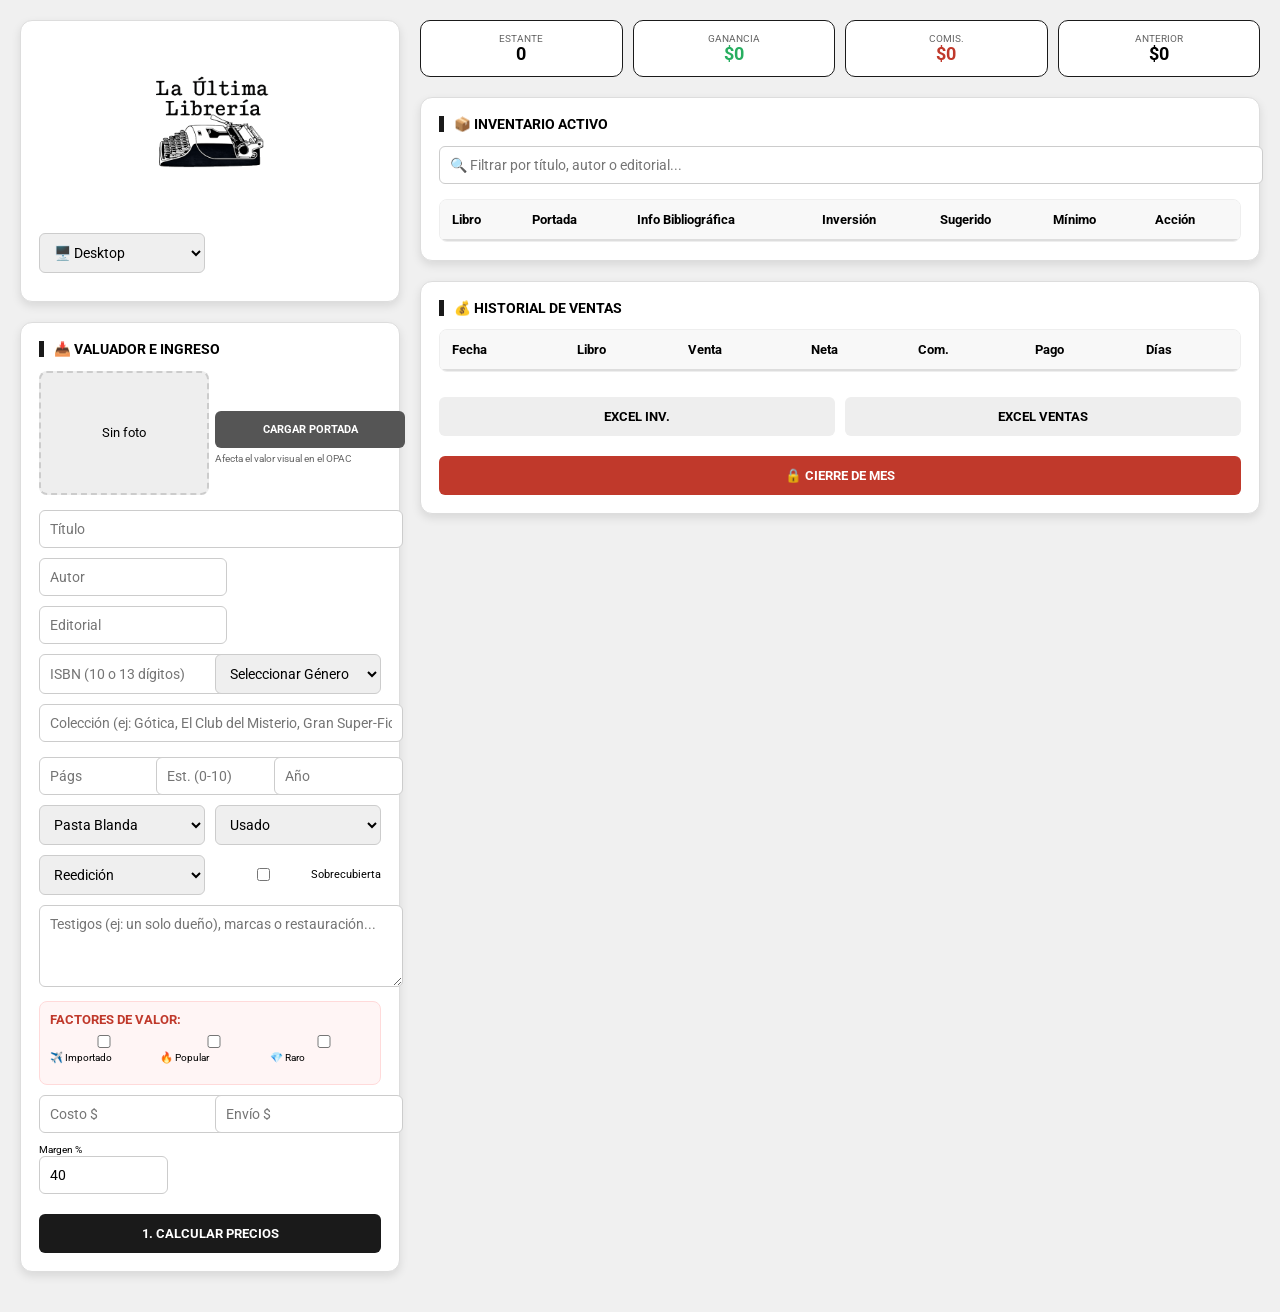
==== index.html @ c77e6f63 "Add files via upload" ====
<!DOCTYPE html>
<html lang="es">
<head>
    <meta charset="UTF-8">
    <meta name="viewport" content="width=device-width, initial-scale=1.0, maximum-scale=1.0, user-scalable=no">
    <title>La Última Librería - Administración Completa</title>
    <link href="https://fonts.googleapis.com/css2?family=Roboto:wght@400;700&display=swap" rel="stylesheet">
    <link rel="stylesheet" href="estilos_principal.css">
</head>
<body>

<div id="viewport">
    <div id="col-izq">
        <div class="card" style="text-align:center">
            <img src="tester2.png" alt="Logo" style="width: 180px; margin-bottom: 10px;">
            <div class="row-2">
                <select id="envSelector" onchange="cambiarEntorno()"><option value="desktop">🖥️ Desktop</option><option value="iphone">📱 iPhone</option></select>
            </div>
        </div>

        <div class="card">
            <h3>📥 Valuador e Ingreso</h3>
            <div class="row-2" style="margin-bottom: 15px;">
                <div id="photo-preview" style="width: 100%; height: 120px; border: 2px dashed #ccc; border-radius: 8px; display: flex; align-items: center; justify-content: center; background: #eee; overflow: hidden;">
                    <small id="placeholder-text">Sin foto</small>
                    <img id="img-render" src="" style="width: 100%; height: 100%; object-fit: cover; display: none;">
                </div>
                <div style="display: flex; flex-direction: column; justify-content: center;">
                    <label class="btn" style="background: #555; color: white; font-size: 0.7rem; text-align: center;">
                        Cargar Portada
                        <input type="file" id="foto-input" accept="image/*" onchange="previewImage(this)" style="display: none;">
                    </label>
                    <small style="font-size: 0.6rem; color: #666; margin-top: 5px;">Afecta el valor visual en el OPAC</small>
                </div>
            </div>
            <input type="text" id="titulo" placeholder="Título" style="margin-bottom:10px">
            <div class="row-2">
                <input type="text" id="autor" placeholder="Autor">
                
            </div>
            <div class="row-2"><input type="text" id="editorial" placeholder="Editorial"></div>
            <div class="row-2">
                <input type="text" id="isbn" placeholder="ISBN (10 o 13 dígitos)">
                <select id="genero">
                    <option value="Sin Categoría">Seleccionar Género</option>
                    <option value="Horror">Horror / Terror</option>
                    <option value="Ciencia Ficción">Ciencia Ficción</option>
                    <option value="Literatura Clásica">Literatura Clásica</option>
                    <option value="Ensayo / Crítica">Ensayo / Crítica</option>
                    <option value="Fantasía">Fantasía</option>
                    <option value="Misterio / Policiaco">Misterio / Policiaco</option>
                </select>
            </div>
            <div class="form-group" style="margin-bottom: 15px;">
                <input type="text" id="coleccion" placeholder="Colección (ej: Gótica, El Club del Misterio, Gran Super-Ficción)">
            </div>
            <div class="row-3">
                <input type="number" id="paginas" placeholder="Págs">
                <input type="number" id="estado" placeholder="Est. (0-10)">
                <input type="number" id="anio" placeholder="Año">
            </div>
            <div class="row-2">
                <select id="pasta"><option value="Blanda">Pasta Blanda</option><option value="Dura">Pasta Dura</option></select>
                <select id="condicion"><option value="Usado">Usado</option><option value="Nuevo">Nuevo</option><option value="Restaurado">Restaurado</option></select>
            </div>
            <div class="row-2">
                <select id="edicion"><option value="Reedición">Reedición</option><option value="1ra Edición">1ra Edición</option></select>
                <label style="font-size:0.7rem; display:flex; align-items:center"><input type="checkbox" id="sobrecubierta"> Sobrecubierta</label>
            </div>
            
            <textarea id="comentarios" placeholder="Testigos (ej: un solo dueño), marcas o restauración..." style="height:60px"></textarea>

            <div class="multiplicadores">
                <small style="display:block; margin-bottom:5px; color:#c0392b; font-weight:bold">FACTORES DE VALOR:</small>
                <div class="row-3">
                    <label style="font-size:0.65rem"><input type="checkbox" id="importado"> ✈️ Importado</label>
                    <label style="font-size:0.65rem"><input type="checkbox" id="popular"> 🔥 Popular</label>
                    <label style="font-size:0.65rem"><input type="checkbox" id="raro"> 💎 Raro</label>
                </div>
            </div>

            <div class="row-2">
                <input type="number" id="costo" placeholder="Costo $">
                <input type="number" id="envio_in" placeholder="Envío $">
            </div>
            <div class="row-3">
                <label style="font-size:0.65rem">Margen %<input type="number" id="margen" value="40"></label>
                <!--
                <label style="font-size:0.65rem">Plat. %<input type="number" id="comision" value="0"></label>
                <label style="font-size:0.65rem">TC % 3.5<input type="number" id="comision_tc" value="0"></label>
                -->
            </div>

            <button class="btn btn-p" onclick="preCalcular()">1. Calcular Precios</button>

            <div id="preViewArea" class="pre-view" style="display:none;">
                <div class="row-2">
                    <!--<div><small>SUGERIDO</small><br><strong id="vSugerido" style="font-size:1.4rem;"></strong></div>-->
                    <div><small>SUGERIDO</small><br>
                        <input type="number" id="vSugeridoInput">
                    </div>

                    <div><small>MÍNIMO</small><br><strong id="vMinimo" style="color:var(--err); font-size:1.1rem;"></strong></div>
                </div>
                <button class="btn btn-s" onclick="guardarEnInventario()">2. Confirmar a Inventario</button>
                    <!-- Indicador de carga (oculto por defecto) -->
                <div id="loadingStatus" style="display: none; align-items: center; gap: 10px; color: var(--s); font-weight: bold; margin-bottom: 10px;">
                    <span class="dot-flashing"></span> 
                    <span id="loadingText">Enviando a la nube...</span>
                </div>
            </div>
        </div>
    </div>

    <div id="col-der">
        <div class="stats-grid">
            <div class="stat-card"><small>Estante</small><b id="statEstante">0</b></div>
            <div class="stat-card"><small>Ganancia</small><b id="statGanancia" style="color:var(--s)">$0</b></div>
            <div class="stat-card"><small>Comis.</small><b id="statComisiones" style="color:var(--err)">$0</b></div>
            <div class="stat-card"><small>Anterior</small><b id="statMesPasado">$0</b></div>
        </div>

        <div class="card">
            <h3>📦 Inventario Activo</h3>
            <input type="text" id="filtro" placeholder="🔍 Filtrar por título, autor o editorial..." onkeyup="render()" style="margin-bottom:15px">
            <div class="scroll-area">
                <table id="tablaInv">
                    <thead><tr><th>Libro</th><th>Portada</th><th>Info Bibliográfica</th><th>Inversión</th><th>Sugerido</th><th>Mínimo</th><th>Acción</th></tr></thead>
                    <tbody></tbody>
                </table>
            </div>
        </div>

        <div class="card">
            <h3>💰 Historial de Ventas</h3>
            <div class="scroll-area">
                <table id="tablaVentas">
                    <thead><tr><th>Fecha</th><th>Libro</th><th>Venta</th><th>Neta</th><th>Com.</th><th>Pago</th><th>Días</th></tr></thead>
                    <tbody></tbody>
                </table>
            </div>
            <div class="row-2" style="margin-top:15px">
                <button class="btn" style="background:#eee" onclick="exportarCSV('inventario')">Excel Inv.</button>
                <button class="btn" style="background:#eee" onclick="exportarCSV('ventas')">Excel Ventas</button>
            </div>
            <button class="btn" style="background:var(--err); color:white" onclick="cierreMensual()">🔒 CIERRE DE MES</button>
        </div>
    </div>
</div>

<script src="controlador.js"> </script>

</body>
</html>
---- estilos_principal.css ----
:root { --p: #1a1a1a; --s: #27ae60; --err: #c0392b; --bg: #f0f0f0; }
        body { font-family: 'Roboto', sans-serif; background: var(--bg); margin: 0; padding: 0; transition: all 0.3s; }
        #viewport { display: grid; grid-template-columns: 380px 1fr; gap: 20px; padding: 20px; }
        
        .card { background: white; padding: 18px; border-radius: 12px; box-shadow: 0 4px 10px rgba(0,0,0,0.1); margin-bottom: 20px; border: 1px solid #ddd; }
        h3 { margin-top: 0; font-size: 0.85rem; text-transform: uppercase; border-left: 5px solid var(--p); padding-left: 10px; }
        
        .row-2 { display: grid; grid-template-columns: 1fr 1fr; gap: 10px; margin-bottom: 10px; }
        .row-3 { display: grid; grid-template-columns: 1fr 1fr 1fr; gap: 10px; margin-bottom: 10px; }
        
        input, select, textarea { width: 100%; padding: 10px; border: 1px solid #ccc; border-radius: 6px; font-size: 14px; font-family: inherit; }
        .btn { padding: 12px; border: none; border-radius: 6px; font-weight: bold; width: 100%; cursor: pointer; text-transform: uppercase; margin-top: 10px; font-family: inherit; }
        .btn-p { background: var(--p); color: white; }
        .btn-s { background: var(--s); color: white; }
        
        .stats-grid { display: grid; grid-template-columns: repeat(4, 1fr); gap: 10px; margin-bottom: 20px; }
        .stat-card { background: white; padding: 12px; border-radius: 10px; text-align: center; border: 1.5px solid var(--p); }
        .stat-card small { display: block; font-size: 0.6rem; text-transform: uppercase; color: #666; }
        .stat-card b { font-size: 1.1rem; }

        .multiplicadores { background: #fff5f5; padding: 10px; border-radius: 8px; border: 1px solid #ffdada; margin: 10px 0; }
        .scroll-area { overflow-x: auto; background: white; border: 1px solid #eee; border-radius: 8px; max-height: 450px; }
        table { width: 100%; border-collapse: collapse; font-size: 0.8rem; min-width: 600px; }
        th { background: #f8f8f8; padding: 12px; text-align: left; position: sticky; top: 0; z-index: 10; border-bottom: 2px solid #ddd; }
        td { padding: 10px; border-bottom: 1px solid #eee; }
        
        .badge { font-size: 0.65rem; padding: 2px 5px; background: #eee; border-radius: 3px; font-weight: bold; margin-right: 3px; }
        .pre-view { background: #fdfdfd; border: 2px dashed var(--p); padding: 15px; border-radius: 8px; text-align: center; margin-top: 15px; }

        /* iPhone View Emulator */
        .iphone-view { display: block !important; width: 375px !important; margin: 30px auto !important; border: 12px solid #1a1a1a; border-radius: 30px; height: 750px; overflow-y: auto; padding: 10px !important; background: var(--bg); }


.dot-flashing {
    width: 10px;
    height: 10px;
    border-radius: 5px;
    background-color: var(--s);
    animation: pulse 1s infinite alternate;
}

@keyframes pulse {
    from { opacity: 1; transform: scale(1); }
    to { opacity: 0.3; transform: scale(0.8); }
}
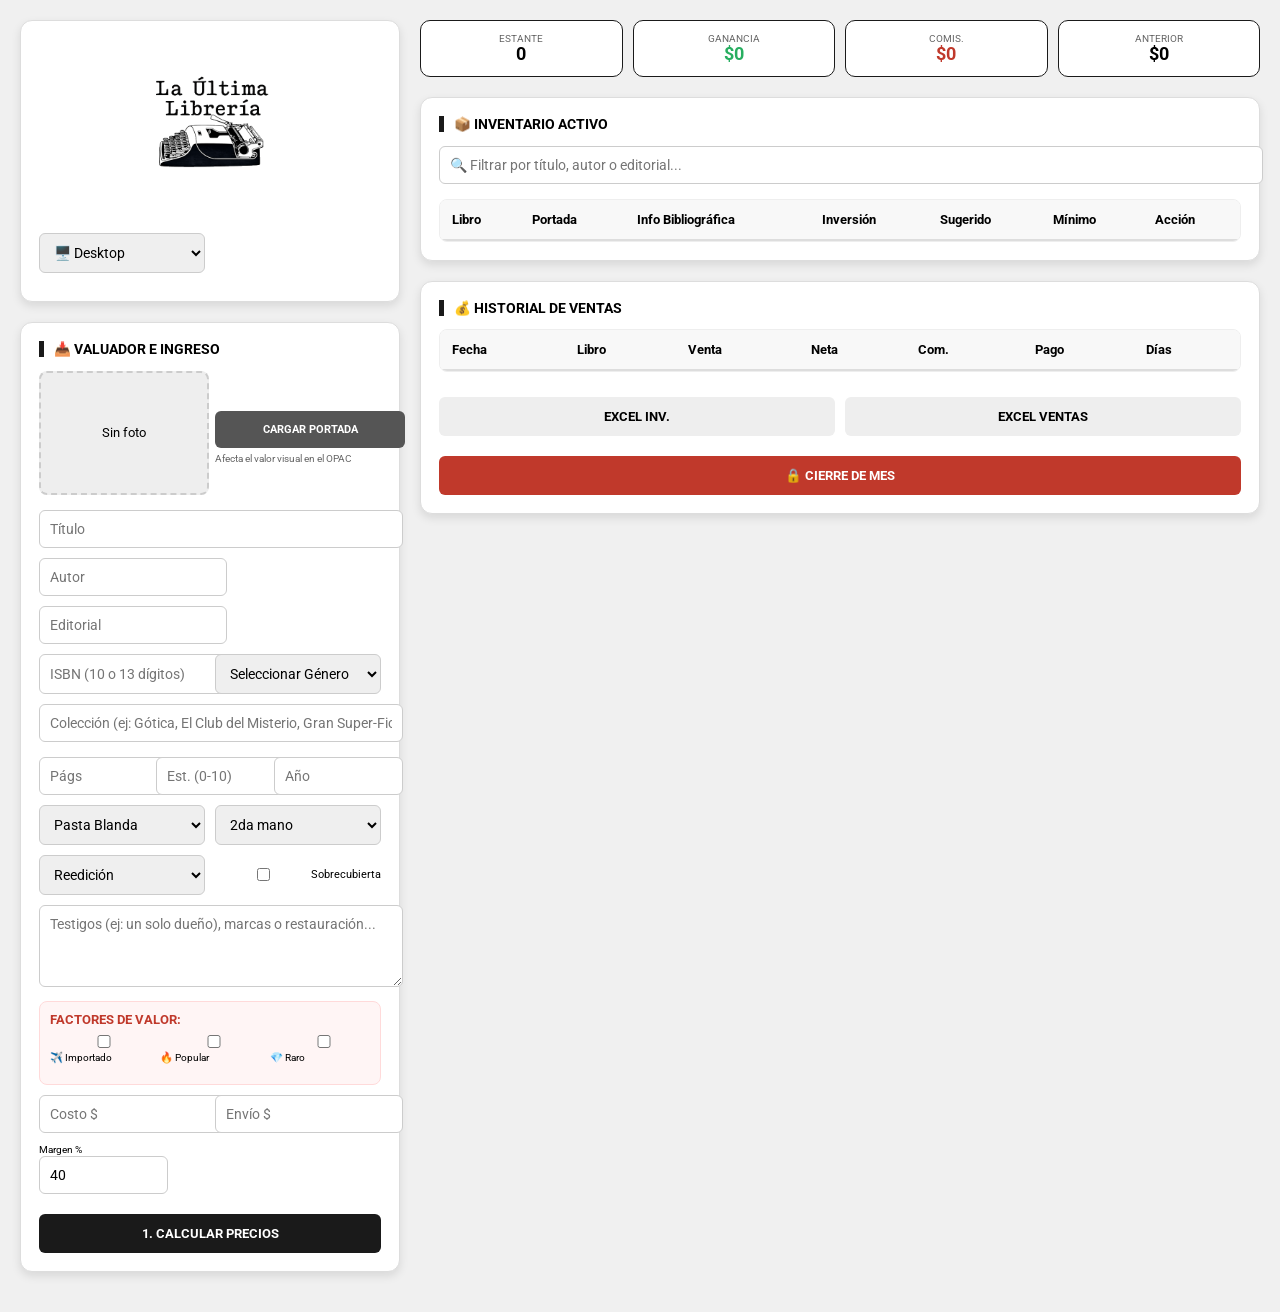
==== commit 8c4a9c6c: "Update index.html" ====
--- a/index.html
+++ b/index.html
@@ -46,6 +46,7 @@
                     <option value="Horror">Horror / Terror</option>
                     <option value="Ciencia Ficción">Ciencia Ficción</option>
                     <option value="Literatura Clásica">Literatura Clásica</option>
+                    <option value="Divulgación">Divulgación</option>
                     <option value="Ensayo / Crítica">Ensayo / Crítica</option>
                     <option value="Fantasía">Fantasía</option>
                     <option value="Misterio / Policiaco">Misterio / Policiaco</option>
@@ -61,7 +62,7 @@
             </div>
             <div class="row-2">
                 <select id="pasta"><option value="Blanda">Pasta Blanda</option><option value="Dura">Pasta Dura</option></select>
-                <select id="condicion"><option value="Usado">Usado</option><option value="Nuevo">Nuevo</option><option value="Restaurado">Restaurado</option></select>
+                <select id="condicion"><option value="Segunda mano">2da mano</option><option value="Nuevo">Nuevo</option><option value="Restaurado">Restaurado</option></select>
             </div>
             <div class="row-2">
                 <select id="edicion"><option value="Reedición">Reedición</option><option value="1ra Edición">1ra Edición</option></select>
@@ -151,4 +152,4 @@
 <script src="controlador.js"> </script>
 
 </body>
-</html>+</html>
